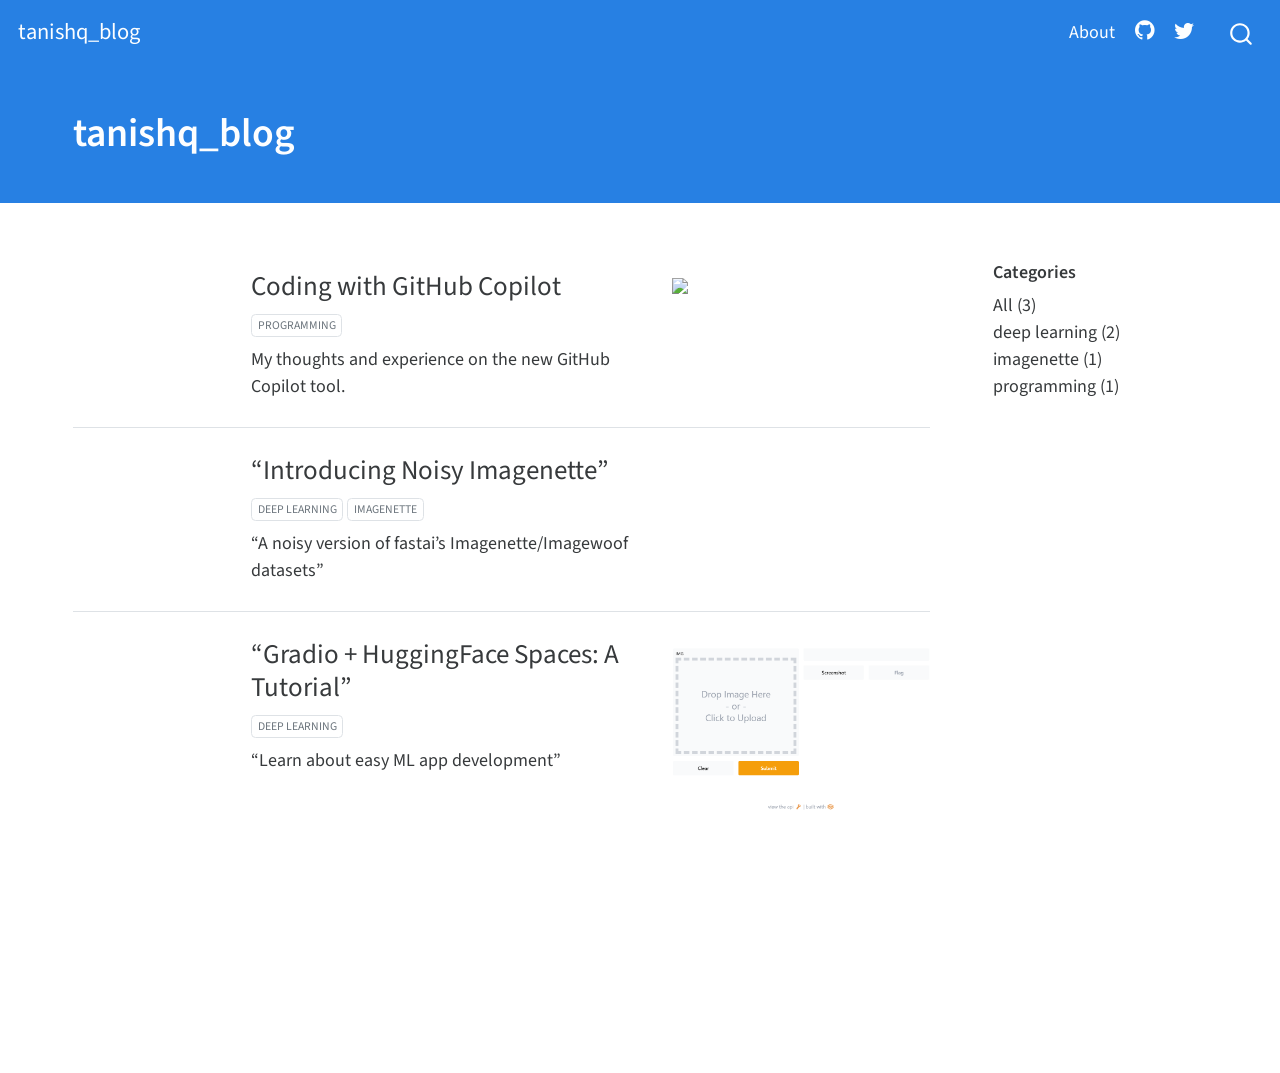
==== index.html @ eb31c08b "Built site for gh-pages" ====
<!DOCTYPE html>
<html xmlns="http://www.w3.org/1999/xhtml" lang="en" xml:lang="en"><head>

<meta charset="utf-8">
<meta name="generator" content="quarto-1.2.101">

<meta name="viewport" content="width=device-width, initial-scale=1.0, user-scalable=yes">


<title>tanishq_blog</title>
<style>
code{white-space: pre-wrap;}
span.smallcaps{font-variant: small-caps;}
div.columns{display: flex; gap: min(4vw, 1.5em);}
div.column{flex: auto; overflow-x: auto;}
div.hanging-indent{margin-left: 1.5em; text-indent: -1.5em;}
ul.task-list{list-style: none;}
ul.task-list li input[type="checkbox"] {
  width: 0.8em;
  margin: 0 0.8em 0.2em -1.6em;
  vertical-align: middle;
}
</style>


<script src="site_libs/quarto-nav/quarto-nav.js"></script>
<script src="site_libs/quarto-nav/headroom.min.js"></script>
<script src="site_libs/clipboard/clipboard.min.js"></script>
<script src="site_libs/quarto-search/autocomplete.umd.js"></script>
<script src="site_libs/quarto-search/fuse.min.js"></script>
<script src="site_libs/quarto-search/quarto-search.js"></script>
<meta name="quarto:offset" content="./">
<script src="site_libs/quarto-listing/list.min.js"></script>
<script src="site_libs/quarto-listing/quarto-listing.js"></script>
<script src="site_libs/quarto-html/quarto.js"></script>
<script src="site_libs/quarto-html/popper.min.js"></script>
<script src="site_libs/quarto-html/tippy.umd.min.js"></script>
<script src="site_libs/quarto-html/anchor.min.js"></script>
<link href="site_libs/quarto-html/tippy.css" rel="stylesheet">
<link href="site_libs/quarto-html/quarto-syntax-highlighting.css" rel="stylesheet" id="quarto-text-highlighting-styles">
<script src="site_libs/bootstrap/bootstrap.min.js"></script>
<link href="site_libs/bootstrap/bootstrap-icons.css" rel="stylesheet">
<link href="site_libs/bootstrap/bootstrap.min.css" rel="stylesheet" id="quarto-bootstrap" data-mode="light">
<script id="quarto-search-options" type="application/json">{
  "location": "navbar",
  "copy-button": false,
  "collapse-after": 3,
  "panel-placement": "end",
  "type": "overlay",
  "limit": 20,
  "language": {
    "search-no-results-text": "No results",
    "search-matching-documents-text": "matching documents",
    "search-copy-link-title": "Copy link to search",
    "search-hide-matches-text": "Hide additional matches",
    "search-more-match-text": "more match in this document",
    "search-more-matches-text": "more matches in this document",
    "search-clear-button-title": "Clear",
    "search-detached-cancel-button-title": "Cancel",
    "search-submit-button-title": "Submit"
  }
}</script>
<script>

  window.document.addEventListener("DOMContentLoaded", function (_event) {
    const listingTargetEl = window.document.querySelector('#listing-listing .list');
    if (!listingTargetEl) {
      // No listing discovered, do not attach.
      return; 
    }

    const options = {
      valueNames: ['listing-title','listing-author','listing-image','listing-description','listing-categories',{ data: ['index'] },{ data: ['categories'] },{ data: ['listing-date-sort'] },{ data: ['listing-file-modified-sort'] }],
      
      searchColumns: ["listing-title","listing-author","listing-image","listing-description","listing-categories"],
    };

    window['quarto-listings'] = window['quarto-listings'] || {};
    window['quarto-listings']['listing-listing'] = new List('listing-listing', options);

    if (window['quarto-listing-loaded']) {
      window['quarto-listing-loaded']();
    }
  });

  window.addEventListener('hashchange',() => {
    if (window['quarto-listing-loaded']) {
      window['quarto-listing-loaded']();
    }
  })
  </script>

  <script src="https://cdn.jsdelivr.net/npm/mathjax@3/es5/tex-chtml-full.js" type="text/javascript"></script>

<link rel="stylesheet" href="styles.css">
</head>

<body class="nav-fixed">

<div id="quarto-search-results"></div>
  <header id="quarto-header" class="headroom fixed-top">
    <nav class="navbar navbar-expand-lg navbar-dark ">
      <div class="navbar-container container-fluid">
      <div class="navbar-brand-container">
    <a class="navbar-brand" href="./index.html">
    <span class="navbar-title">tanishq_blog</span>
    </a>
  </div>
          <button class="navbar-toggler" type="button" data-bs-toggle="collapse" data-bs-target="#navbarCollapse" aria-controls="navbarCollapse" aria-expanded="false" aria-label="Toggle navigation" onclick="if (window.quartoToggleHeadroom) { window.quartoToggleHeadroom(); }">
  <span class="navbar-toggler-icon"></span>
</button>
          <div class="collapse navbar-collapse" id="navbarCollapse">
            <ul class="navbar-nav navbar-nav-scroll ms-auto">
  <li class="nav-item">
    <a class="nav-link" href="./about.html">About</a>
  </li>  
  <li class="nav-item compact">
    <a class="nav-link" href="https://github.com/"><i class="bi bi-github" role="img">
</i> 
 </a>
  </li>  
  <li class="nav-item compact">
    <a class="nav-link" href="https://twitter.com"><i class="bi bi-twitter" role="img">
</i> 
 </a>
  </li>  
</ul>
              <div id="quarto-search" class="" title="Search"></div>
          </div> <!-- /navcollapse -->
      </div> <!-- /container-fluid -->
    </nav>
</header>
<!-- content -->
<header id="title-block-header" class="quarto-title-block default page-columns page-full">
  <div class="quarto-title-banner page-columns page-full">
    <div class="quarto-title column-page-left">
      <h1 class="title">tanishq_blog</h1>
                      </div>
  </div>
    
  
  <div class="quarto-title-meta">

      
      
    </div>
    
  
  </header><div id="quarto-content" class="quarto-container page-columns page-rows-contents page-layout-full page-navbar">
<!-- sidebar -->
<!-- margin-sidebar -->
    <div id="quarto-margin-sidebar" class="sidebar margin-sidebar">
        
    <h5 class="quarto-listing-category-title">Categories</h5><div class="quarto-listing-category category-default"><div class="category" data-category="">All <span class="quarto-category-count">(3)</span></div><div class="category" data-category="deep learning">deep learning <span class="quarto-category-count">(2)</span></div><div class="category" data-category="imagenette">imagenette <span class="quarto-category-count">(1)</span></div><div class="category" data-category="programming">programming <span class="quarto-category-count">(1)</span></div></div></div>
<!-- main -->
<main class="content quarto-banner-title-block column-page-left" id="quarto-document-content">








<div class="quarto-listing quarto-listing-container-default" id="listing-listing">
<div class="list quarto-listing-default">
<div class="quarto-post image-right" data-index="0" data-categories="programming" data-listing-file-modified-sort="1663113632463" data-listing-reading-time-sort="11.61">
<div class="thumbnail">
<p><a href="./posts/2021-07-14-GitHub-Copilot.html"> <img src="https://media.discordapp.net/attachments/806360771038019669/860317676390580224/unknown.png" class="thumnail-image"> </a></p>
</div>
<div class="body">
<a href="./posts/2021-07-14-GitHub-Copilot.html">
<h3 class="no-anchor listing-title">
Coding with GitHub Copilot
</h3>
<div class="listing-subtitle">

</div>
</a>
<div class="listing-categories">
<div class="listing-category" onclick="window.quartoListingCategory('programming'); return false;">
programming
</div>
</div>
<a href="./posts/2021-07-14-GitHub-Copilot.html">
<div class="listing-description">
<p>My thoughts and experience on the new GitHub Copilot tool.</p>
</div>
</a>
</div>
<div class="metadata">
<a href="./posts/2021-07-14-GitHub-Copilot.html"> </a>
</div>
</div>
<div class="quarto-post image-right" data-index="1" data-categories="deep learning,imagenette" data-listing-file-modified-sort="1663113632463" data-listing-reading-time-sort="5.17">
<div class="thumbnail">
<a href="./posts/2021-03-02-Noisy-Imagenette.html">
<div class="thumbnail-image">

</div>
</a><p><a href="./posts/2021-03-02-Noisy-Imagenette.html"></a></p>
</div>
<div class="body">
<a href="./posts/2021-03-02-Noisy-Imagenette.html">
<h3 class="no-anchor listing-title">
“Introducing Noisy Imagenette”
</h3>
<div class="listing-subtitle">

</div>
</a>
<div class="listing-categories">
<div class="listing-category" onclick="window.quartoListingCategory('deep learning'); return false;">
deep learning
</div>
<div class="listing-category" onclick="window.quartoListingCategory('imagenette'); return false;">
imagenette
</div>
</div>
<a href="./posts/2021-03-02-Noisy-Imagenette.html">
<div class="listing-description">
<p>“A noisy version of fastai’s Imagenette/Imagewoof datasets”</p>
</div>
</a>
</div>
<div class="metadata">
<a href="./posts/2021-03-02-Noisy-Imagenette.html"> </a>
</div>
</div>
<div class="quarto-post image-right" data-index="2" data-categories="deep learning" data-listing-file-modified-sort="1663113632464" data-listing-reading-time-sort="8.14">
<div class="thumbnail">
<p><a href="./posts/2021-11-16-Gradio-HuggingFace.html"> <img src="./posts/gradio_frame_1.png" class="thumnail-image"> </a></p>
</div>
<div class="body">
<a href="./posts/2021-11-16-Gradio-HuggingFace.html">
<h3 class="no-anchor listing-title">
“Gradio + HuggingFace Spaces: A Tutorial”
</h3>
<div class="listing-subtitle">

</div>
</a>
<div class="listing-categories">
<div class="listing-category" onclick="window.quartoListingCategory('deep learning'); return false;">
deep learning
</div>
</div>
<a href="./posts/2021-11-16-Gradio-HuggingFace.html">
<div class="listing-description">
<p>“Learn about easy ML app development”</p>
</div>
</a>
</div>
<div class="metadata">
<a href="./posts/2021-11-16-Gradio-HuggingFace.html"> </a>
</div>
</div>
</div>
<div class="listing-no-matching d-none">
No matching items
</div>
</div></main> <!-- /main -->
<script id="quarto-html-after-body" type="application/javascript">
window.document.addEventListener("DOMContentLoaded", function (event) {
  const toggleBodyColorMode = (bsSheetEl) => {
    const mode = bsSheetEl.getAttribute("data-mode");
    const bodyEl = window.document.querySelector("body");
    if (mode === "dark") {
      bodyEl.classList.add("quarto-dark");
      bodyEl.classList.remove("quarto-light");
    } else {
      bodyEl.classList.add("quarto-light");
      bodyEl.classList.remove("quarto-dark");
    }
  }
  const toggleBodyColorPrimary = () => {
    const bsSheetEl = window.document.querySelector("link#quarto-bootstrap");
    if (bsSheetEl) {
      toggleBodyColorMode(bsSheetEl);
    }
  }
  toggleBodyColorPrimary();  
  const icon = "";
  const anchorJS = new window.AnchorJS();
  anchorJS.options = {
    placement: 'right',
    icon: icon
  };
  anchorJS.add('.anchored');
  const clipboard = new window.ClipboardJS('.code-copy-button', {
    target: function(trigger) {
      return trigger.previousElementSibling;
    }
  });
  clipboard.on('success', function(e) {
    // button target
    const button = e.trigger;
    // don't keep focus
    button.blur();
    // flash "checked"
    button.classList.add('code-copy-button-checked');
    var currentTitle = button.getAttribute("title");
    button.setAttribute("title", "Copied!");
    setTimeout(function() {
      button.setAttribute("title", currentTitle);
      button.classList.remove('code-copy-button-checked');
    }, 1000);
    // clear code selection
    e.clearSelection();
  });
  function tippyHover(el, contentFn) {
    const config = {
      allowHTML: true,
      content: contentFn,
      maxWidth: 500,
      delay: 100,
      arrow: false,
      appendTo: function(el) {
          return el.parentElement;
      },
      interactive: true,
      interactiveBorder: 10,
      theme: 'quarto',
      placement: 'bottom-start'
    };
    window.tippy(el, config); 
  }
  const noterefs = window.document.querySelectorAll('a[role="doc-noteref"]');
  for (var i=0; i<noterefs.length; i++) {
    const ref = noterefs[i];
    tippyHover(ref, function() {
      // use id or data attribute instead here
      let href = ref.getAttribute('data-footnote-href') || ref.getAttribute('href');
      try { href = new URL(href).hash; } catch {}
      const id = href.replace(/^#\/?/, "");
      const note = window.document.getElementById(id);
      return note.innerHTML;
    });
  }
  var bibliorefs = window.document.querySelectorAll('a[role="doc-biblioref"]');
  for (var i=0; i<bibliorefs.length; i++) {
    const ref = bibliorefs[i];
    const cites = ref.parentNode.getAttribute('data-cites').split(' ');
    tippyHover(ref, function() {
      var popup = window.document.createElement('div');
      cites.forEach(function(cite) {
        var citeDiv = window.document.createElement('div');
        citeDiv.classList.add('hanging-indent');
        citeDiv.classList.add('csl-entry');
        var biblioDiv = window.document.getElementById('ref-' + cite);
        if (biblioDiv) {
          citeDiv.innerHTML = biblioDiv.innerHTML;
        }
        popup.appendChild(citeDiv);
      });
      return popup.innerHTML;
    });
  }
});
</script>
</div> <!-- /content -->



</body></html>
---- site_libs/quarto-html/tippy.css ----
.tippy-box[data-animation=fade][data-state=hidden]{opacity:0}[data-tippy-root]{max-width:calc(100vw - 10px)}.tippy-box{position:relative;background-color:#333;color:#fff;border-radius:4px;font-size:14px;line-height:1.4;white-space:normal;outline:0;transition-property:transform,visibility,opacity}.tippy-box[data-placement^=top]>.tippy-arrow{bottom:0}.tippy-box[data-placement^=top]>.tippy-arrow:before{bottom:-7px;left:0;border-width:8px 8px 0;border-top-color:initial;transform-origin:center top}.tippy-box[data-placement^=bottom]>.tippy-arrow{top:0}.tippy-box[data-placement^=bottom]>.tippy-arrow:before{top:-7px;left:0;border-width:0 8px 8px;border-bottom-color:initial;transform-origin:center bottom}.tippy-box[data-placement^=left]>.tippy-arrow{right:0}.tippy-box[data-placement^=left]>.tippy-arrow:before{border-width:8px 0 8px 8px;border-left-color:initial;right:-7px;transform-origin:center left}.tippy-box[data-placement^=right]>.tippy-arrow{left:0}.tippy-box[data-placement^=right]>.tippy-arrow:before{left:-7px;border-width:8px 8px 8px 0;border-right-color:initial;transform-origin:center right}.tippy-box[data-inertia][data-state=visible]{transition-timing-function:cubic-bezier(.54,1.5,.38,1.11)}.tippy-arrow{width:16px;height:16px;color:#333}.tippy-arrow:before{content:"";position:absolute;border-color:transparent;border-style:solid}.tippy-content{position:relative;padding:5px 9px;z-index:1}
---- site_libs/quarto-html/quarto-syntax-highlighting.css ----
/* quarto syntax highlight colors */
:root {
  --quarto-hl-ot-color: #003B4F;
  --quarto-hl-at-color: #657422;
  --quarto-hl-ss-color: #20794D;
  --quarto-hl-an-color: #5E5E5E;
  --quarto-hl-fu-color: #4758AB;
  --quarto-hl-st-color: #20794D;
  --quarto-hl-cf-color: #003B4F;
  --quarto-hl-op-color: #5E5E5E;
  --quarto-hl-er-color: #AD0000;
  --quarto-hl-bn-color: #AD0000;
  --quarto-hl-al-color: #AD0000;
  --quarto-hl-va-color: #111111;
  --quarto-hl-bu-color: inherit;
  --quarto-hl-ex-color: inherit;
  --quarto-hl-pp-color: #AD0000;
  --quarto-hl-in-color: #5E5E5E;
  --quarto-hl-vs-color: #20794D;
  --quarto-hl-wa-color: #5E5E5E;
  --quarto-hl-do-color: #5E5E5E;
  --quarto-hl-im-color: #00769E;
  --quarto-hl-ch-color: #20794D;
  --quarto-hl-dt-color: #AD0000;
  --quarto-hl-fl-color: #AD0000;
  --quarto-hl-co-color: #5E5E5E;
  --quarto-hl-cv-color: #5E5E5E;
  --quarto-hl-cn-color: #8f5902;
  --quarto-hl-sc-color: #5E5E5E;
  --quarto-hl-dv-color: #AD0000;
  --quarto-hl-kw-color: #003B4F;
}

/* other quarto variables */
:root {
  --quarto-font-monospace: SFMono-Regular, Menlo, Monaco, Consolas, "Liberation Mono", "Courier New", monospace;
}

pre > code.sourceCode > span {
  color: #003B4F;
}

code span {
  color: #003B4F;
}

code.sourceCode > span {
  color: #003B4F;
}

div.sourceCode,
div.sourceCode pre.sourceCode {
  color: #003B4F;
}

code span.ot {
  color: #003B4F;
}

code span.at {
  color: #657422;
}

code span.ss {
  color: #20794D;
}

code span.an {
  color: #5E5E5E;
}

code span.fu {
  color: #4758AB;
}

code span.st {
  color: #20794D;
}

code span.cf {
  color: #003B4F;
}

code span.op {
  color: #5E5E5E;
}

code span.er {
  color: #AD0000;
}

code span.bn {
  color: #AD0000;
}

code span.al {
  color: #AD0000;
}

code span.va {
  color: #111111;
}

code span.pp {
  color: #AD0000;
}

code span.in {
  color: #5E5E5E;
}

code span.vs {
  color: #20794D;
}

code span.wa {
  color: #5E5E5E;
  font-style: italic;
}

code span.do {
  color: #5E5E5E;
  font-style: italic;
}

code span.im {
  color: #00769E;
}

code span.ch {
  color: #20794D;
}

code span.dt {
  color: #AD0000;
}

code span.fl {
  color: #AD0000;
}

code span.co {
  color: #5E5E5E;
}

code span.cv {
  color: #5E5E5E;
  font-style: italic;
}

code span.cn {
  color: #8f5902;
}

code span.sc {
  color: #5E5E5E;
}

code span.dv {
  color: #AD0000;
}

code span.kw {
  color: #003B4F;
}

.prevent-inlining {
  content: "</";
}

/*# sourceMappingURL=debc5d5d77c3f9108843748ff7464032.css.map */
---- styles.css ----
/* css styles */
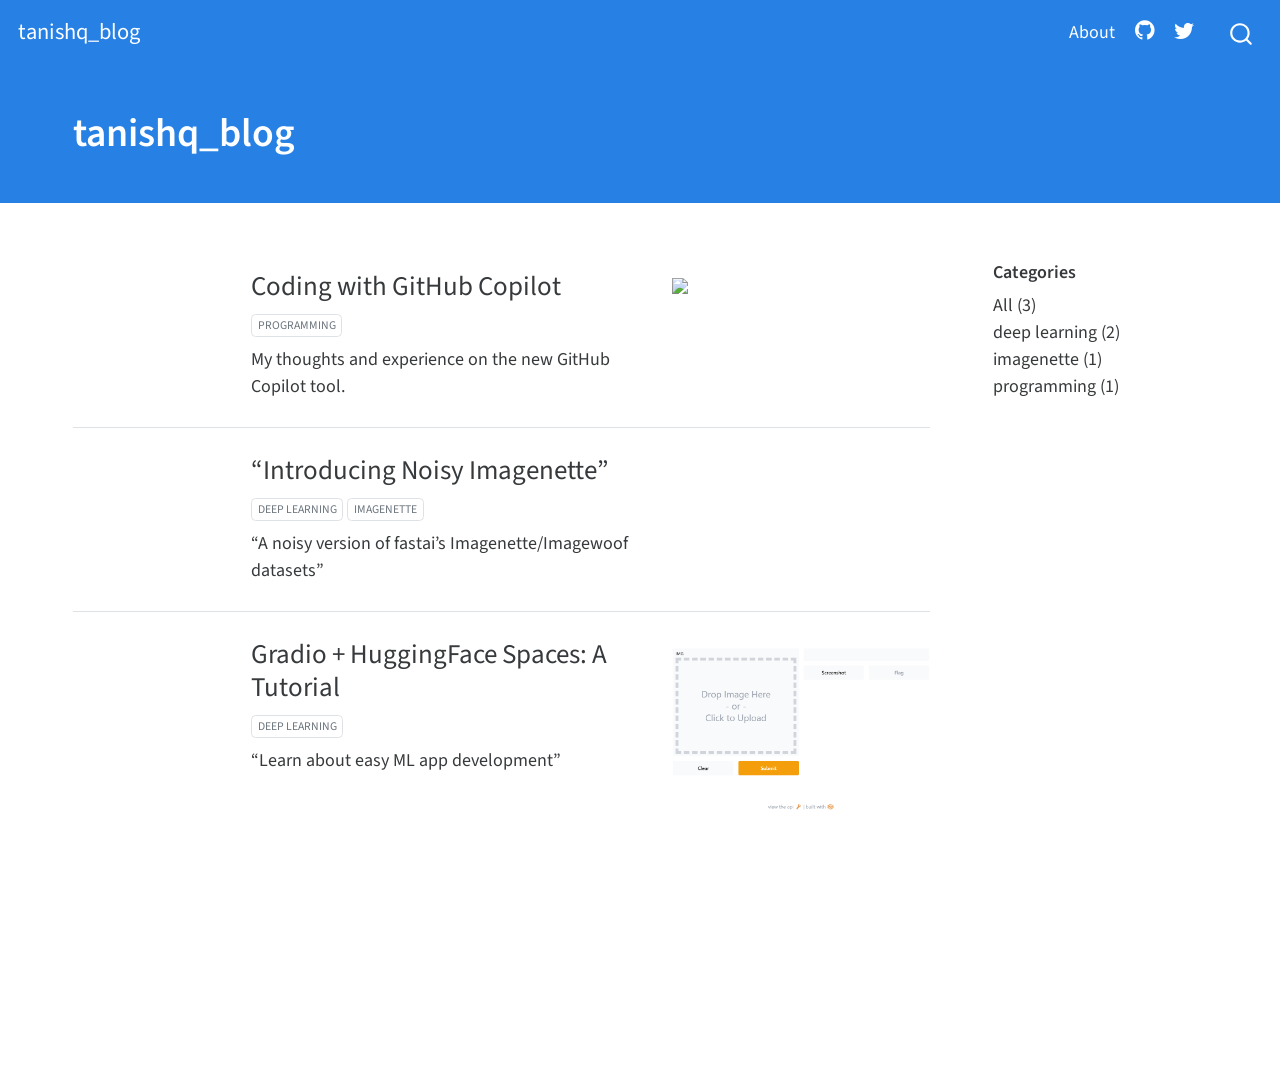
==== commit c4d08b86: "Built site for gh-pages" ====
--- a/index.html
+++ b/index.html
@@ -227,14 +227,14 @@
 <a href="./posts/2021-03-02-Noisy-Imagenette.html"> </a>
 </div>
 </div>
-<div class="quarto-post image-right" data-index="2" data-categories="deep learning" data-listing-file-modified-sort="1663113632464" data-listing-reading-time-sort="8.14">
+<div class="quarto-post image-right" data-index="2" data-categories="deep learning" data-listing-file-modified-sort="1663128536936" data-listing-reading-time-sort="8.14">
 <div class="thumbnail">
 <p><a href="./posts/2021-11-16-Gradio-HuggingFace.html"> <img src="./posts/gradio_frame_1.png" class="thumnail-image"> </a></p>
 </div>
 <div class="body">
 <a href="./posts/2021-11-16-Gradio-HuggingFace.html">
 <h3 class="no-anchor listing-title">
-“Gradio + HuggingFace Spaces: A Tutorial”
+Gradio + HuggingFace Spaces: A Tutorial
 </h3>
 <div class="listing-subtitle">
 
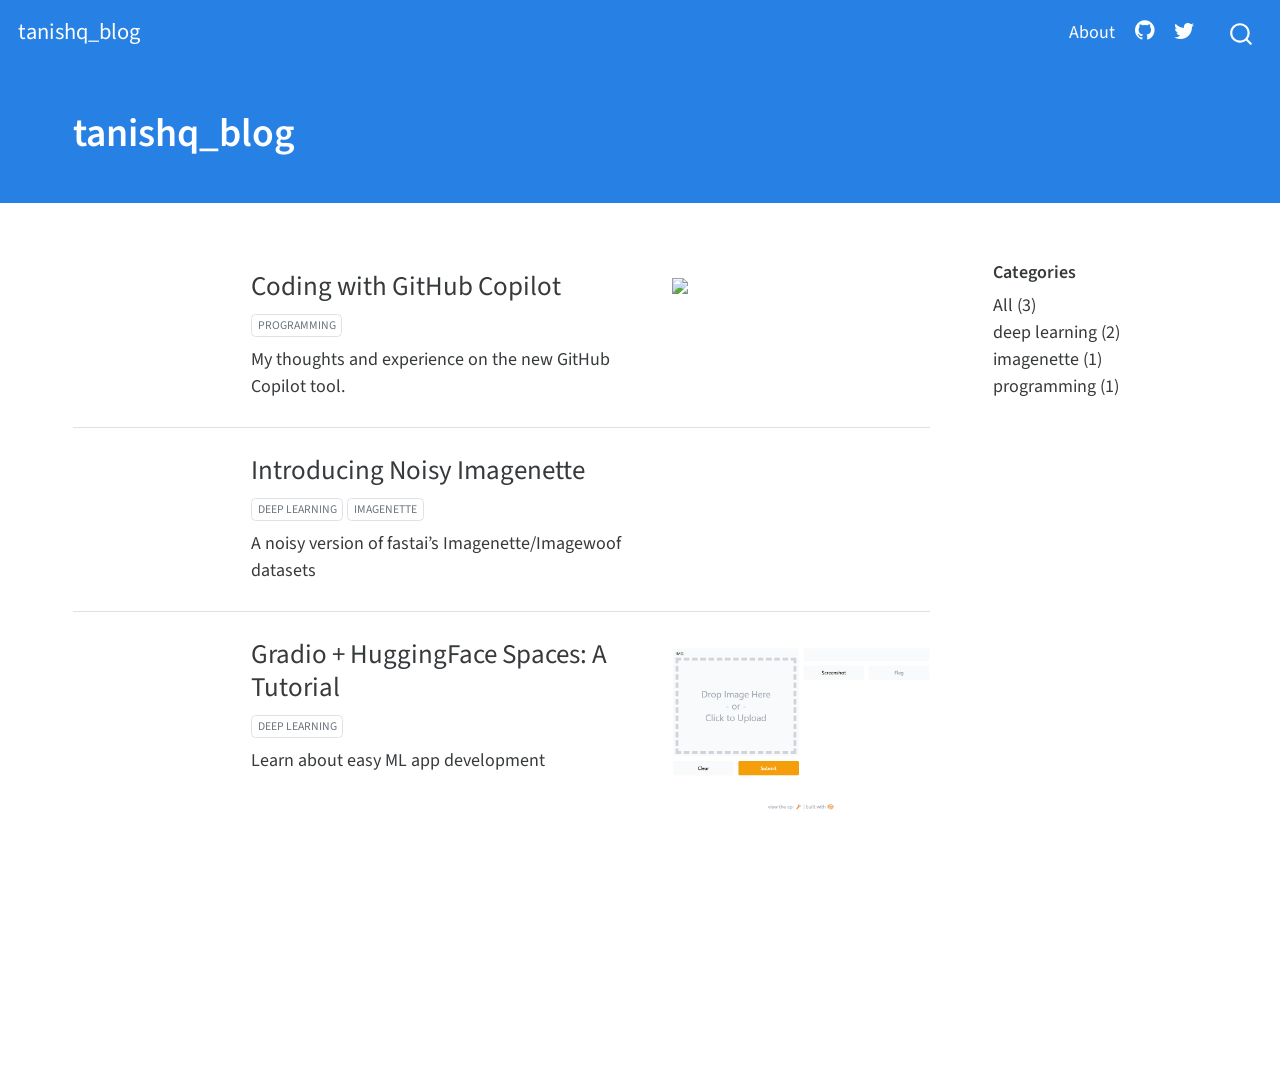
==== commit 2fa54487: "Built site for gh-pages" ====
--- a/index.html
+++ b/index.html
@@ -164,7 +164,7 @@
 
 <div class="quarto-listing quarto-listing-container-default" id="listing-listing">
 <div class="list quarto-listing-default">
-<div class="quarto-post image-right" data-index="0" data-categories="programming" data-listing-file-modified-sort="1663113632463" data-listing-reading-time-sort="11.61">
+<div class="quarto-post image-right" data-index="0" data-categories="programming" data-listing-file-modified-sort="1663129689858" data-listing-reading-time-sort="11.61">
 <div class="thumbnail">
 <p><a href="./posts/2021-07-14-GitHub-Copilot.html"> <img src="https://media.discordapp.net/attachments/806360771038019669/860317676390580224/unknown.png" class="thumnail-image"> </a></p>
 </div>
@@ -192,7 +192,7 @@
 <a href="./posts/2021-07-14-GitHub-Copilot.html"> </a>
 </div>
 </div>
-<div class="quarto-post image-right" data-index="1" data-categories="deep learning,imagenette" data-listing-file-modified-sort="1663113632463" data-listing-reading-time-sort="5.17">
+<div class="quarto-post image-right" data-index="1" data-categories="deep learning,imagenette" data-listing-file-modified-sort="1663129348860" data-listing-reading-time-sort="5.17">
 <div class="thumbnail">
 <a href="./posts/2021-03-02-Noisy-Imagenette.html">
 <div class="thumbnail-image">
@@ -203,7 +203,7 @@
 <div class="body">
 <a href="./posts/2021-03-02-Noisy-Imagenette.html">
 <h3 class="no-anchor listing-title">
-“Introducing Noisy Imagenette”
+Introducing Noisy Imagenette
 </h3>
 <div class="listing-subtitle">
 
@@ -219,7 +219,7 @@
 </div>
 <a href="./posts/2021-03-02-Noisy-Imagenette.html">
 <div class="listing-description">
-<p>“A noisy version of fastai’s Imagenette/Imagewoof datasets”</p>
+<p>A noisy version of fastai’s Imagenette/Imagewoof datasets</p>
 </div>
 </a>
 </div>
@@ -227,7 +227,7 @@
 <a href="./posts/2021-03-02-Noisy-Imagenette.html"> </a>
 </div>
 </div>
-<div class="quarto-post image-right" data-index="2" data-categories="deep learning" data-listing-file-modified-sort="1663128536936" data-listing-reading-time-sort="8.14">
+<div class="quarto-post image-right" data-index="2" data-categories="deep learning" data-listing-file-modified-sort="1663129264789" data-listing-reading-time-sort="8.14">
 <div class="thumbnail">
 <p><a href="./posts/2021-11-16-Gradio-HuggingFace.html"> <img src="./posts/gradio_frame_1.png" class="thumnail-image"> </a></p>
 </div>
@@ -247,7 +247,7 @@
 </div>
 <a href="./posts/2021-11-16-Gradio-HuggingFace.html">
 <div class="listing-description">
-<p>“Learn about easy ML app development”</p>
+<p>Learn about easy ML app development</p>
 </div>
 </a>
 </div>
